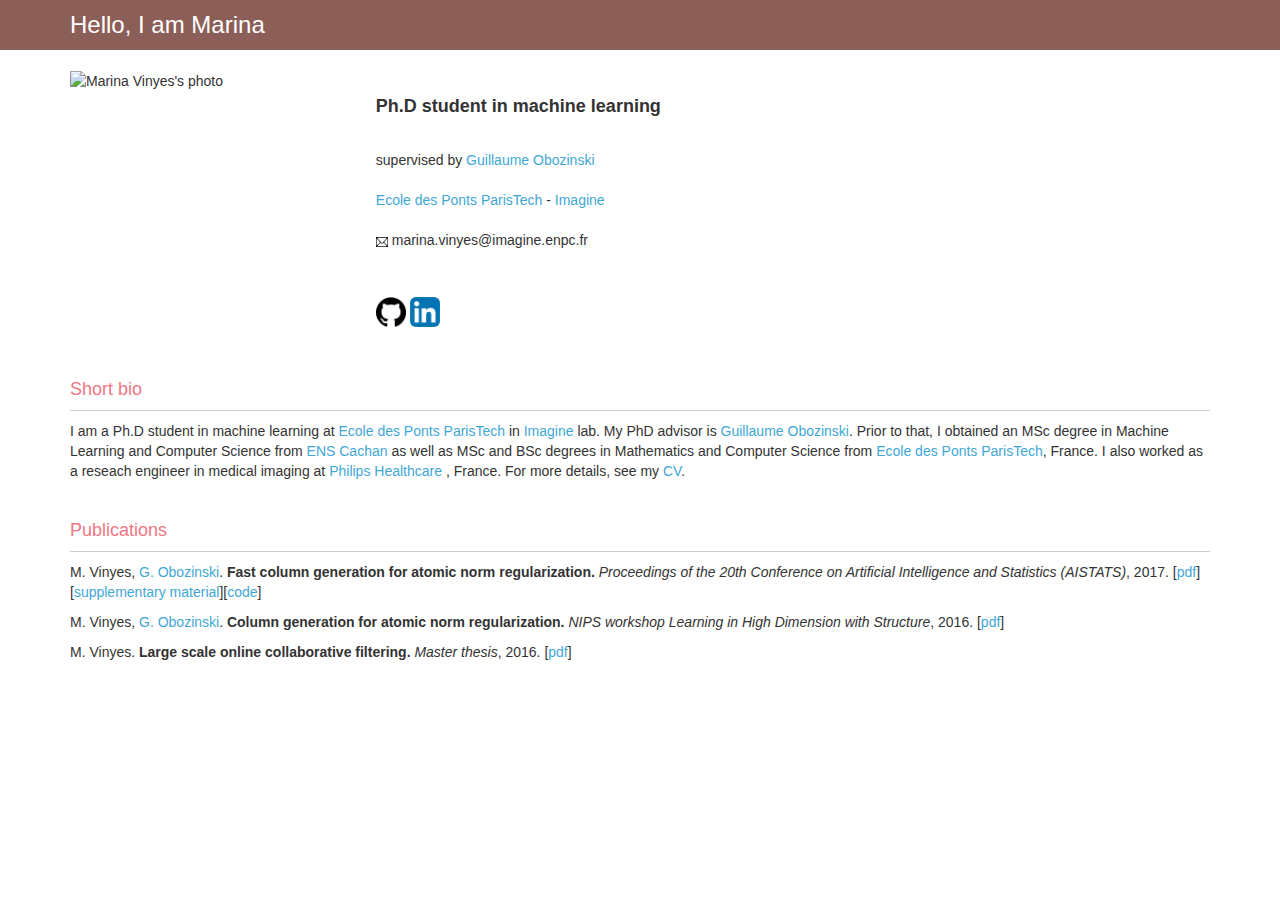
==== index.html @ 30b0c6c0 "new style" ====
<!DOCTYPE html>
<html lang="en">

<head>
    
    <meta charset="utf-8"> 
    <title> Marina Vinyes</title>
        
    <meta name="publisher" content="ENPC">
    <meta name="copyright" content="(c) 2016, Marina Vinyes">
    <meta name="distribution" content="global">
                    
    <meta http-equiv="X-UA-Compatible" content="IE=edge" />
    <meta name="author" content="Marina Vinyes - PhD student in machine learning"/>
    <meta name="designer" content=""/>
    <meta name="rating" content="General"/>
    <meta name="keywords" content="machine learning, optimization, convex optimization, large scale machine learning, sparsity, structure"/>
    <meta name="description" content="Marina Vinyes academic webpage"/>
    <meta name="robots" content="index,follow" />
                    
    <meta name="viewport" content="width=device-width, initial-scale=1">
<!--
    <link rel="stylesheet" href="http://maxcdn.bootstrapcdn.com/bootstrap/3.3.5/css/bootstrap.min.css">
    <link rel="stylesheet" href="https://maxcdn.bootstrapcdn.com/font-awesome/4.4.0/css/font-awesome.min.css">
 -->
    
    
    <link rel="stylesheet" href="bootstrap/bootstrap.css">
    <link rel="stylesheet" href="bootstrap/font-awesome.css">
     
    <link rel="stylesheet" href="files/mv-css.css" type="text/css">

        
<script>
  (function(i,s,o,g,r,a,m){i['GoogleAnalyticsObject']=r;i[r]=i[r]||function(){
  (i[r].q=i[r].q||[]).push(arguments)},i[r].l=1*new Date();a=s.createElement(o),
  m=s.getElementsByTagName(o)[0];a.async=1;a.src=g;m.parentNode.insertBefore(a,m)
  })(window,document,'script','//www.google-analytics.com/analytics.js','ga');

  ga('create', 'UA-67694408-1', 'auto');
  ga('send', 'pageview');

</script>
</head>


<body>
    
    <header class="navbar navbar-inverse navbar-static-top role=navigation">
        <div class="container">
            <div class="navbar-header">
                <a href="index.html" class="navbar-brand"><font size="5" weight="300" color="#fff">Hello, I am Marina </font></a>
            </div>
<!--            <nav id="bs-navbar" class="collapse navbar-collapse">-->
<!--                <ul class="nav navbar-nav">-->
<!--                    <li class="active">-->
<!--                        <a href="index.html">Home</a>-->
<!--                    </li>-->
<!--                    <!---->
<!--                    <li>-->
<!--                        <a href="projects.html">Projects</a>-->
<!--                    </li>-->
<!--                    <li>-->
<!--                        <a href="contact.html">Contact</a>-->
<!--                    </li>-->
<!--                     -->
<!--                </ul>-->
<!--            </nav>-->
        </div>
    </header>
    
    <div class="container">
        <div class="row">
            <div class="col-x-12 col-sm-5 col-md-4 col-lg-3"> 
                <img src="files/marinavinyes1.png" height="300" alt="Marina Vinyes's photo">
            </div>
            <div class="col-x-12 col-sm-7 col-md-8 col-lg-9"> 
                <p style="margin: 10pt; padding-top: 8pt; padding-bottom: 5pt">
                    <b style="font-size:large;">Ph.D student in machine learning</b></p>
                <p style="margin: 10pt; padding-top: 8pt; padding-bottom: 5pt">
                    supervised by
                    <a href="http://imagine.enpc.fr/~obozinsg/" class="simple">Guillaume Obozinski</a>
                </p>
                <p style="margin: 10pt; padding-bottom: 5pt">
                    <a href="http://www.enpc.fr/" class="simple">Ecole des Ponts ParisTech</a> - <a href="http://imagine.enpc.fr/" class="simple">Imagine </a><br> 
                </p>
                <p style="margin: 10pt">
                     <img  src="ico/enveloppe.png"  width="12" height="10" alt="mail"></i> marina.vinyes@imagine.enpc.fr
                </p>
                <p style="margin: 10pt">&nbsp;</p>
                <p style="margin: 10pt">
                <!--
                 <a href="https://github.com/vinyesm?tab=repositories" class="github"><i class="fa fa-github-square fa-2x"></i></a>
                 <a color="#2952A3" href="https://fr.linkedin.com/in/marina-vinyes-02257998" class="linkedin"><i class="fa fa-linkedin-square fa-2x"></i></a>
                 -->
                <a href="https://github.com/vinyesm?tab=repositories" class="github"> <img  src="ico/git.png" class="img-rounded" width="30" height="30" alt="github"></a>
                <a color="#2952A3" href="https://fr.linkedin.com/in/marina-vinyes-02257998" class="linkedin"><img  src="ico/linkedin.png" class="img-rounded" width="30" height="30" alt="linkedin"></i></a>
                
                </p>
            </div>
            <div class="clearfix visible-lg"></div>
        </div>
    
        <div class="page-header subtitle">
            <h4><font>Short bio</font></h4>
        </div>
        
        <p>
        I am a Ph.D student in machine learning at <a href="http://www.enpc.fr/" class="simple">Ecole des Ponts ParisTech</a> in <a href="http://imagine.enpc.fr/" class="simple">Imagine </a> lab. My PhD advisor is <a href="http://imagine.enpc.fr/~obozinsg/" class="simple">Guillaume Obozinski</a>. Prior to that, I obtained an MSc degree in Machine Learning and Computer Science from <a href="www.ens-cachan.fr/" class="simple">ENS Cachan</a> as well as MSc and BSc degrees in Mathematics and Computer Science from <a href="http://www.enpc.fr/" class="simple">Ecole des Ponts ParisTech</a>, France. I also worked as a reseach engineer in medical imaging at <a href="https://www.philips.fr/healthcare" class="simple">Philips Healthcare </a> , France. For more details, see my <a href="cv/vinyes_CV.pdf" class="simple">CV</a>.
	</p>
        
        <div class="page-header subtitle">
            <h4><font>Publications</font></h4>
        </div>
		<p> M. Vinyes, <a href="imagine.enpc.fr/~obozinsg/" class="simple">G. Obozinski</a>. <b>Fast column generation for atomic norm regularization.</b> <i>Proceedings of the 20th Conference on Artificial Intelligence and Statistics (AISTATS)</i>, 2017. [<a href="papers/vinyes2017fast.pdf" class="simple">pdf</a>][<a class="simple" href="papers/vinyes2017fast_supp.pdf">supplementary material</a>][<a class="simple" href="https://github.com/vinyesm/fcgan">code</a>] </p>
 <!--
  [<a href="#/" data-toggle="collapse" data-target=".bibtex_16" class="simple">bibtex</a>]
         <div class="row collapse bibtex_16">
                <br />
             <pre class="col-sm-offset-3 col-sm-8">@inproceedings{vinyes2017,
                 title     = {Fast column generation for atomic norm regularization.},
                 author    = {Vinyes, M. and Obozinski, G.},
                 booktitle = {Proceedings of the 20th Conference on Artificial Intelligence and Statistics},
                 year      = {2017}
                 }</pre>
            </div>
-->
            
            <p> M. Vinyes, <a class="simple" href="imagine.enpc.fr/~obozinsg/" class="names">G. Obozinski</a>. <b>Column generation for atomic norm regularization.</b> <i>NIPS workshop Learning in High Dimension with Structure</i>, 2016. [<a class="simple" href="papers/nips16_lhds_workshop.pdf">pdf</a>]
            
            
            <p>  M. Vinyes. <b>Large scale online collaborative filtering.</b> <i>Master thesis</i>, 2016. [<a class="simple" href="papers/RapportMVA_Marina_VINYES.pdf">pdf</a>]
            
 
    
    <script src="bootstrap/bootstrap.js"></script>
    <script src="bootstrap/jquery.js"></script>
    
<!--

    <script src="https://ajax.googleapis.com/ajax/libs/jquery/1.11.3/jquery.min.js"></script>

    <script src="http://maxcdn.bootstrapcdn.com/bootstrap/3.3.5/js/bootstrap.min.js"></script>    
     -->
</body>

</html>
---- files/mv-css.css ----
body {
    padding-top: 0;
    padding-bottom: 30px;
}

h4{
    color: #EF7783;
}

.navbar {
    background-color: #8C5E58;
    font-weight: 300;
    border: none;
    
}

.navbar

a{
    color:#3FA7D6; !important
}

.subtitle{
    margin: 40px 0 10px;
    border-bottom: 1px solid #ccc;
    padding: 0;
}

a.simple {color:#3FA7D6;}
a.simple:link  {text-decoration: none; color: #3FA7D6;}
a.simple:visited {text-decoration: none; color: #3FA7D6;}
a.simple:hover {text-decoration: none; border-bottom: none; color: #B24700;}
a.simple:active {text-decoration: none; color: #3FA7D6;}

a.names {color:#000000;}
a.names:link  {text-decoration: none; color: #000000;}
a.names:visited {text-decoration: none; color: #000000;}
a.names:hover {text-decoration: none; border-bottom: none; color: #E65C00;}
a.names:active {text-decoration: none; color: #000000;}

a.env {color:#979797;}
a.env:link {text-decoration: none; color: #979797;}
a.env:visited {text-decoration: none; color: #979797;}
a.env:hover {text-decoration: none; border-bottom: none; color: #333333;}
a.env:active {text-decoration: none; color: #979797;}


a.linkedin {color:#516EA9;}
a.linkedin:link  {text-decoration: none; color: #516EA9;}
a.linkedin:visited {text-decoration: none; color: #516EA9;}
a.linkedin:hover {text-decoration: none; border-bottom: none; color: #254A93;}
a.linkedin:active {text-decoration: none; color: #516EA9;}


a.github {color:#555555;}
a.github:link {text-decoration: none; color: #555555;}
a.github:visited {text-decoration: none; color: #555555;}
a.github:hover {text-decoration: none; border-bottom: none; color: #2B2B2B;}
a.github:active {text-decoration: none; color: #555555;}
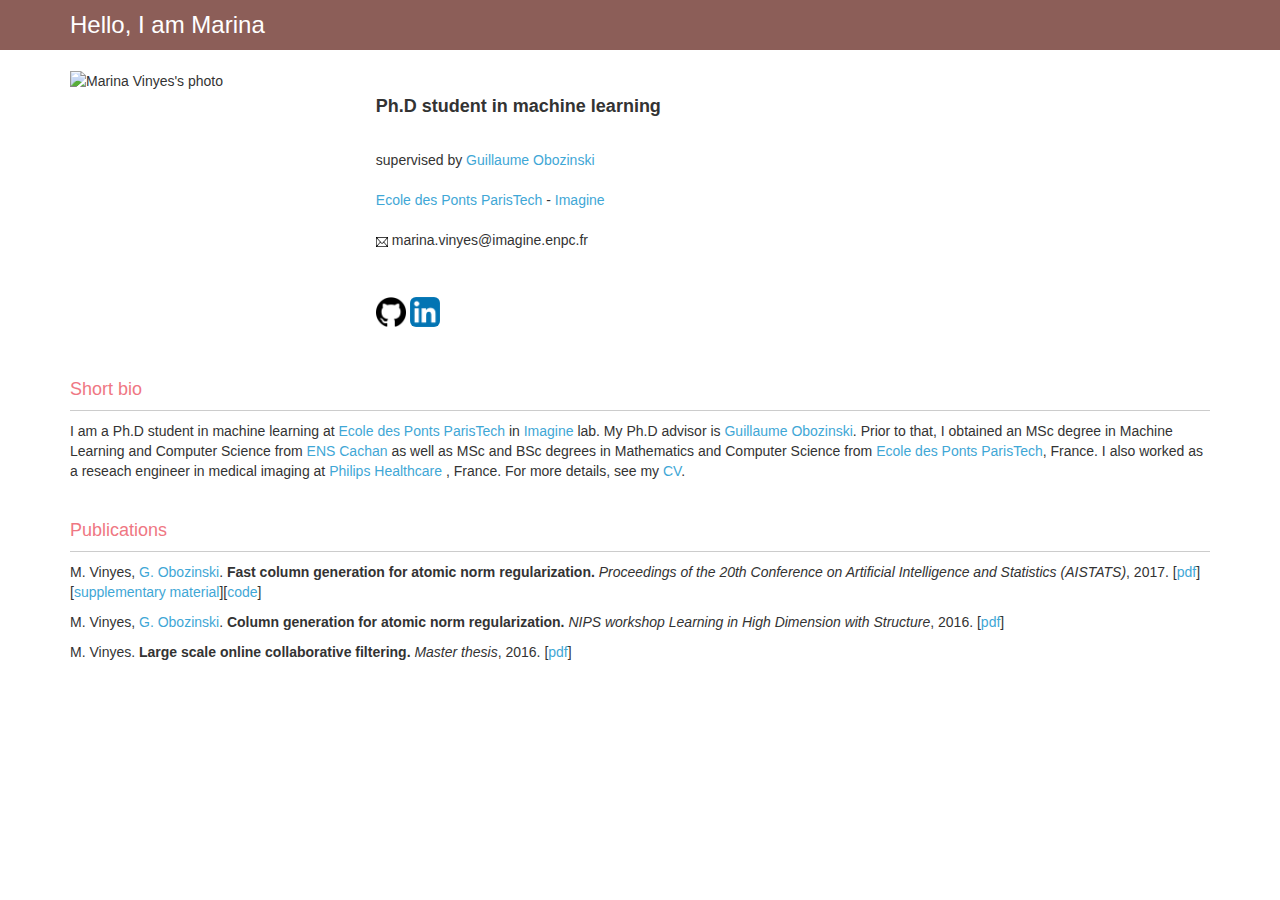
==== commit 23b8fd30: "typo" ====
--- a/index.html
+++ b/index.html
@@ -106,7 +106,7 @@
         </div>
         
         <p>
-        I am a Ph.D student in machine learning at <a href="http://www.enpc.fr/" class="simple">Ecole des Ponts ParisTech</a> in <a href="http://imagine.enpc.fr/" class="simple">Imagine </a> lab. My PhD advisor is <a href="http://imagine.enpc.fr/~obozinsg/" class="simple">Guillaume Obozinski</a>. Prior to that, I obtained an MSc degree in Machine Learning and Computer Science from <a href="www.ens-cachan.fr/" class="simple">ENS Cachan</a> as well as MSc and BSc degrees in Mathematics and Computer Science from <a href="http://www.enpc.fr/" class="simple">Ecole des Ponts ParisTech</a>, France. I also worked as a reseach engineer in medical imaging at <a href="https://www.philips.fr/healthcare" class="simple">Philips Healthcare </a> , France. For more details, see my <a href="cv/vinyes_CV.pdf" class="simple">CV</a>.
+        I am a Ph.D student in machine learning at <a href="http://www.enpc.fr/" class="simple">Ecole des Ponts ParisTech</a> in <a href="http://imagine.enpc.fr/" class="simple">Imagine </a> lab. My Ph.D advisor is <a href="http://imagine.enpc.fr/~obozinsg/" class="simple">Guillaume Obozinski</a>. Prior to that, I obtained an MSc degree in Machine Learning and Computer Science from <a href="www.ens-cachan.fr/" class="simple">ENS Cachan</a> as well as MSc and BSc degrees in Mathematics and Computer Science from <a href="http://www.enpc.fr/" class="simple">Ecole des Ponts ParisTech</a>, France. I also worked as a reseach engineer in medical imaging at <a href="https://www.philips.fr/healthcare" class="simple">Philips Healthcare </a> , France. For more details, see my <a href="cv/vinyes_CV.pdf" class="simple">CV</a>.
 	</p>
         
         <div class="page-header subtitle">
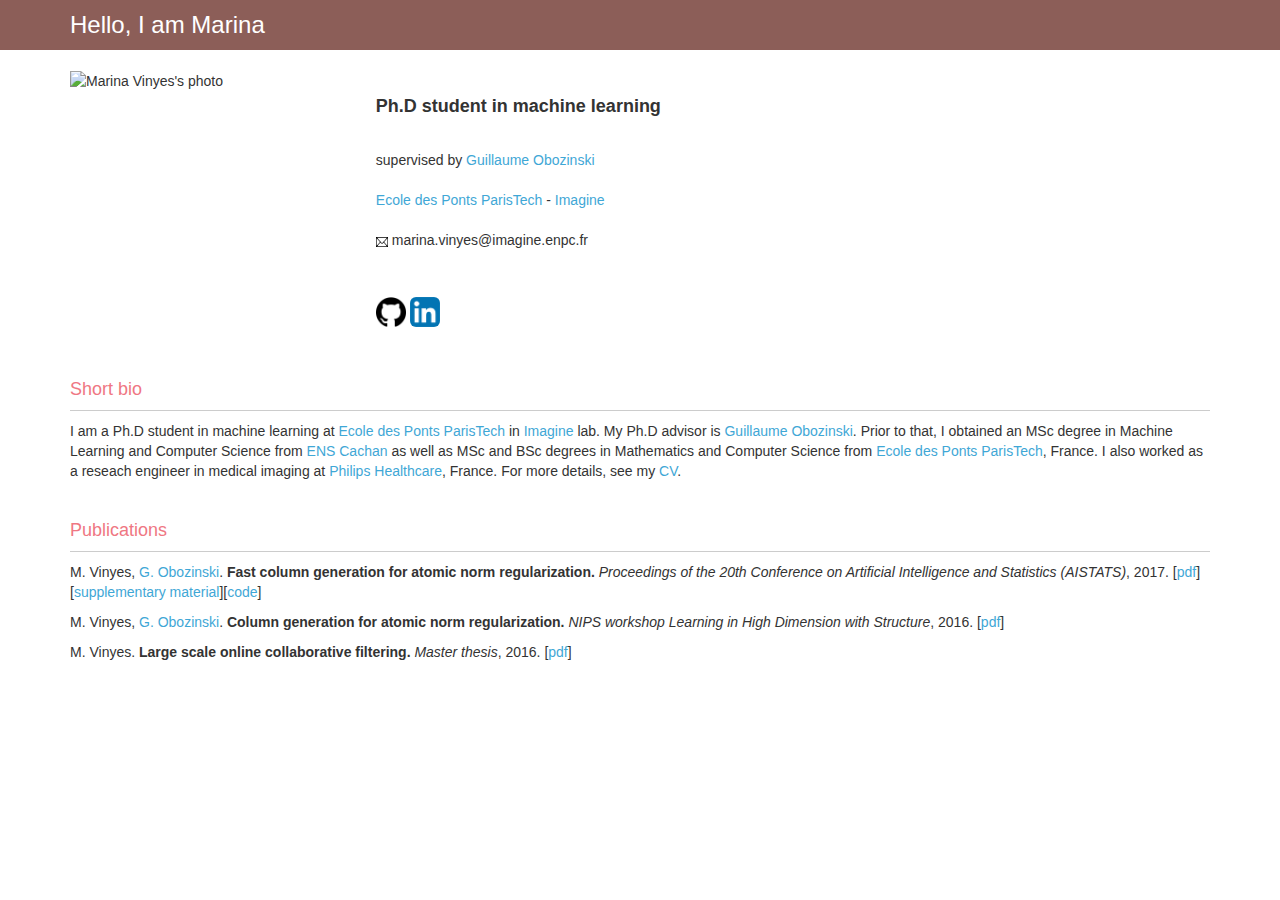
==== commit bf99f007: "typo" ====
--- a/index.html
+++ b/index.html
@@ -106,7 +106,7 @@
         </div>
         
         <p>
-        I am a Ph.D student in machine learning at <a href="http://www.enpc.fr/" class="simple">Ecole des Ponts ParisTech</a> in <a href="http://imagine.enpc.fr/" class="simple">Imagine </a> lab. My Ph.D advisor is <a href="http://imagine.enpc.fr/~obozinsg/" class="simple">Guillaume Obozinski</a>. Prior to that, I obtained an MSc degree in Machine Learning and Computer Science from <a href="www.ens-cachan.fr/" class="simple">ENS Cachan</a> as well as MSc and BSc degrees in Mathematics and Computer Science from <a href="http://www.enpc.fr/" class="simple">Ecole des Ponts ParisTech</a>, France. I also worked as a reseach engineer in medical imaging at <a href="https://www.philips.fr/healthcare" class="simple">Philips Healthcare </a> , France. For more details, see my <a href="cv/vinyes_CV.pdf" class="simple">CV</a>.
+        I am a Ph.D student in machine learning at <a href="http://www.enpc.fr/" class="simple">Ecole des Ponts ParisTech</a> in <a href="http://imagine.enpc.fr/" class="simple">Imagine </a> lab. My Ph.D advisor is <a href="http://imagine.enpc.fr/~obozinsg/" class="simple">Guillaume Obozinski</a>. Prior to that, I obtained an MSc degree in Machine Learning and Computer Science from <a href="www.ens-cachan.fr/" class="simple">ENS Cachan</a> as well as MSc and BSc degrees in Mathematics and Computer Science from <a href="http://www.enpc.fr/" class="simple">Ecole des Ponts ParisTech</a>, France. I also worked as a reseach engineer in medical imaging at <a href="https://www.philips.fr/healthcare" class="simple">Philips Healthcare</a>, France. For more details, see my <a href="cv/vinyes_CV.pdf" class="simple">CV</a>.
 	</p>
         
         <div class="page-header subtitle">
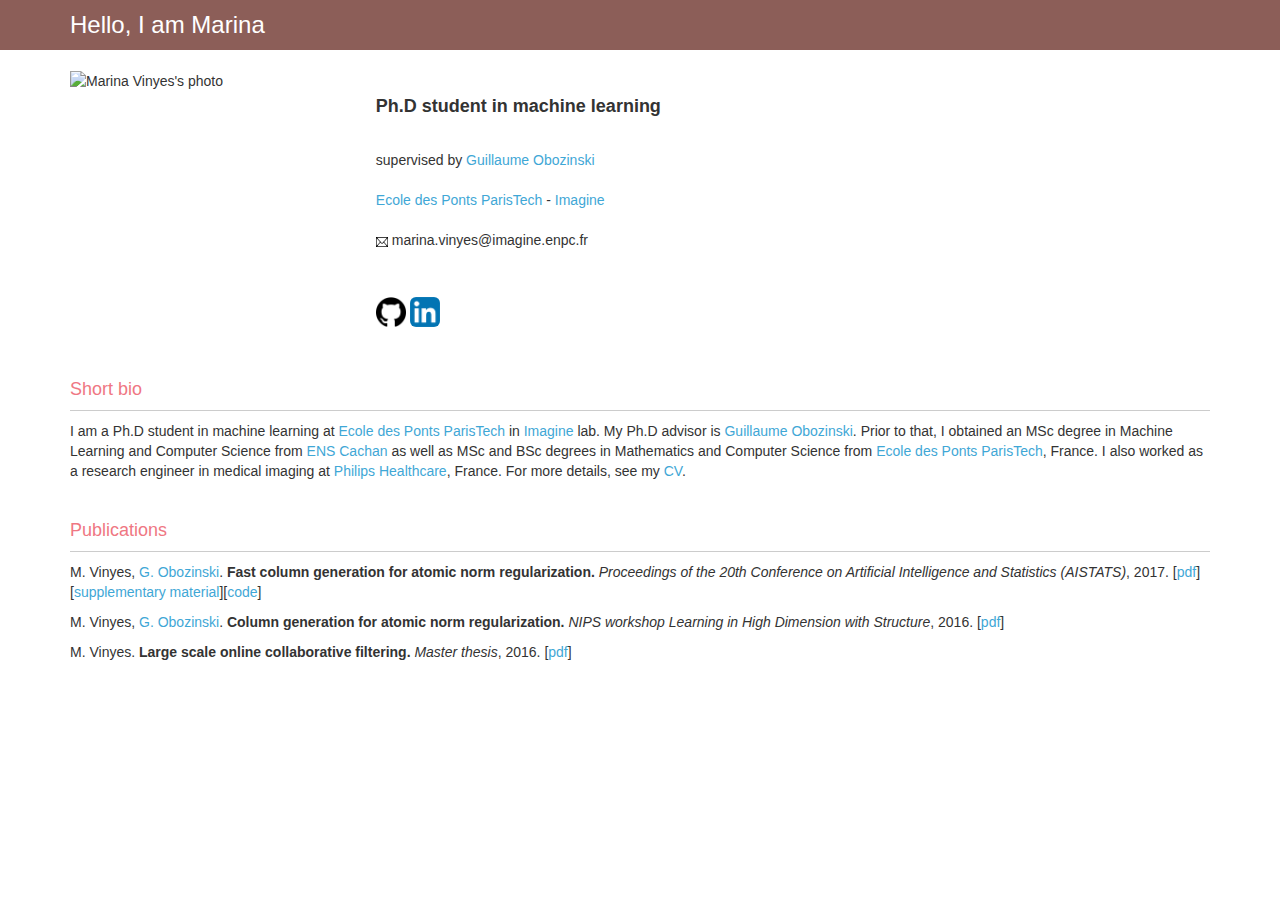
==== commit 8c87fa95: "typo" ====
--- a/index.html
+++ b/index.html
@@ -106,7 +106,7 @@
         </div>
         
         <p>
-        I am a Ph.D student in machine learning at <a href="http://www.enpc.fr/" class="simple">Ecole des Ponts ParisTech</a> in <a href="http://imagine.enpc.fr/" class="simple">Imagine </a> lab. My Ph.D advisor is <a href="http://imagine.enpc.fr/~obozinsg/" class="simple">Guillaume Obozinski</a>. Prior to that, I obtained an MSc degree in Machine Learning and Computer Science from <a href="www.ens-cachan.fr/" class="simple">ENS Cachan</a> as well as MSc and BSc degrees in Mathematics and Computer Science from <a href="http://www.enpc.fr/" class="simple">Ecole des Ponts ParisTech</a>, France. I also worked as a reseach engineer in medical imaging at <a href="https://www.philips.fr/healthcare" class="simple">Philips Healthcare</a>, France. For more details, see my <a href="cv/vinyes_CV.pdf" class="simple">CV</a>.
+        I am a Ph.D student in machine learning at <a href="http://www.enpc.fr/" class="simple">Ecole des Ponts ParisTech</a> in <a href="http://imagine.enpc.fr/" class="simple">Imagine </a> lab. My Ph.D advisor is <a href="http://imagine.enpc.fr/~obozinsg/" class="simple">Guillaume Obozinski</a>. Prior to that, I obtained an MSc degree in Machine Learning and Computer Science from <a href="www.ens-cachan.fr/" class="simple">ENS Cachan</a> as well as MSc and BSc degrees in Mathematics and Computer Science from <a href="http://www.enpc.fr/" class="simple">Ecole des Ponts ParisTech</a>, France. I also worked as a research engineer in medical imaging at <a href="https://www.philips.fr/healthcare" class="simple">Philips Healthcare</a>, France. For more details, see my <a href="cv/vinyes_CV.pdf" class="simple">CV</a>.
 	</p>
         
         <div class="page-header subtitle">
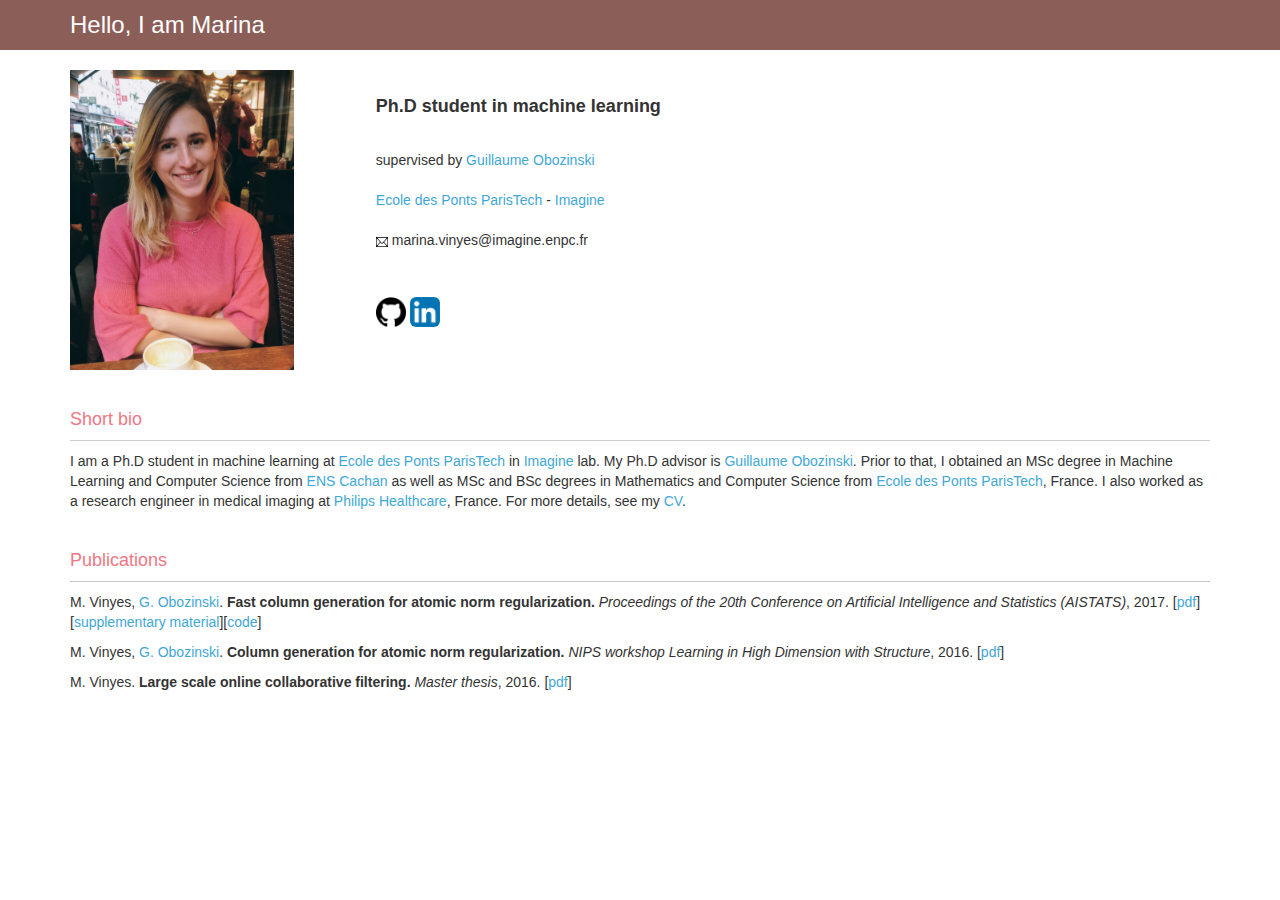
==== commit 23e737b7: "smaller img" ====
--- a/index.html
+++ b/index.html
@@ -72,7 +72,7 @@
     <div class="container">
         <div class="row">
             <div class="col-x-12 col-sm-5 col-md-4 col-lg-3"> 
-                <img src="files/marinavinyes1.png" height="300" alt="Marina Vinyes's photo">
+                <img src="files/marinavinyes1.jpg" height="300" alt="Marina Vinyes's photo">
             </div>
             <div class="col-x-12 col-sm-7 col-md-8 col-lg-9"> 
                 <p style="margin: 10pt; padding-top: 8pt; padding-bottom: 5pt">
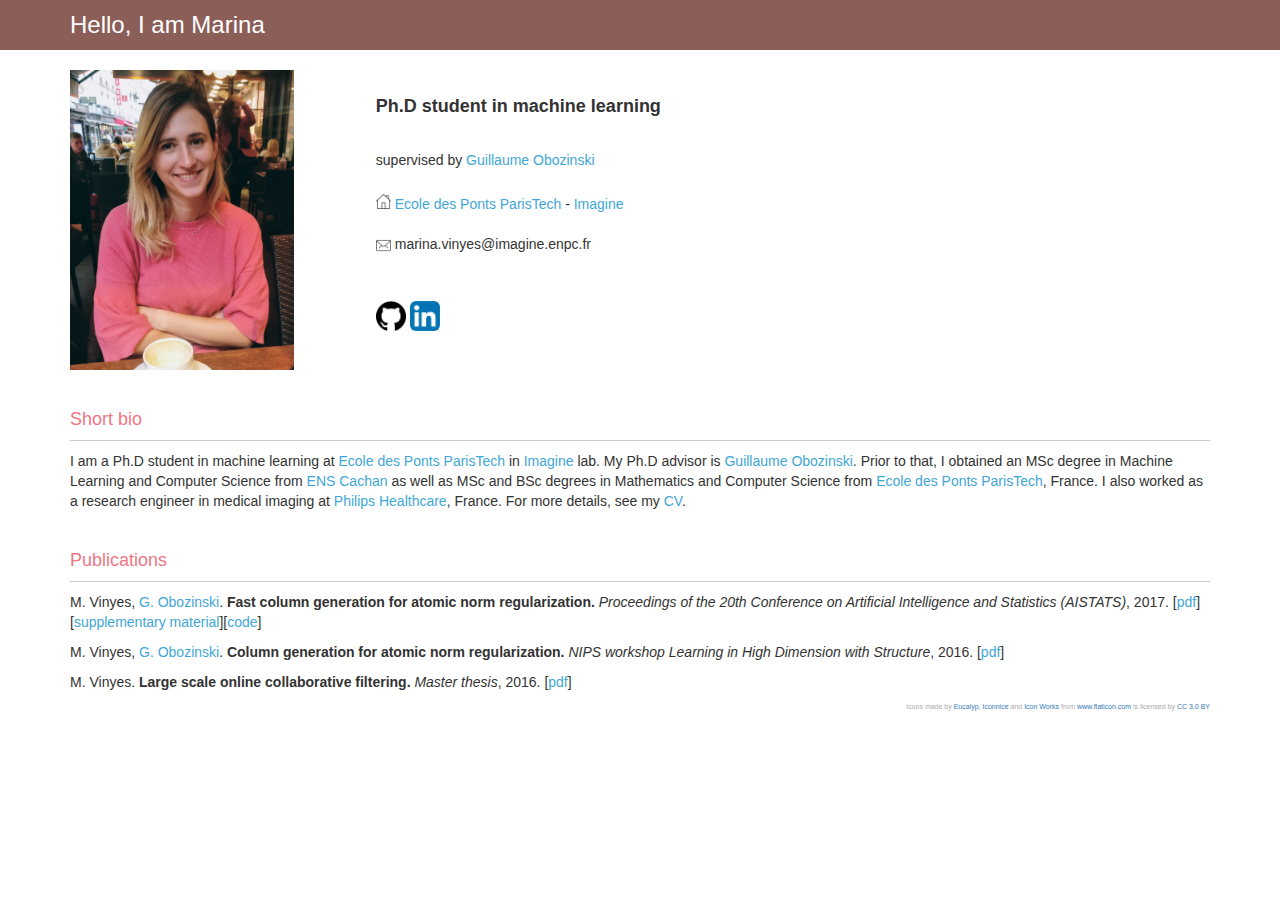
==== commit ce2da6a2: "adding icons" ====
--- a/index.html
+++ b/index.html
@@ -24,7 +24,7 @@
     <link rel="stylesheet" href="https://maxcdn.bootstrapcdn.com/font-awesome/4.4.0/css/font-awesome.min.css">
  -->
     
-    
+    <link rel="icon" type="image/png" href="ico/android-icon.png" />
     <link rel="stylesheet" href="bootstrap/bootstrap.css">
     <link rel="stylesheet" href="bootstrap/font-awesome.css">
      
@@ -82,10 +82,10 @@
                     <a href="http://imagine.enpc.fr/~obozinsg/" class="simple">Guillaume Obozinski</a>
                 </p>
                 <p style="margin: 10pt; padding-bottom: 5pt">
-                    <a href="http://www.enpc.fr/" class="simple">Ecole des Ponts ParisTech</a> - <a href="http://imagine.enpc.fr/" class="simple">Imagine </a><br> 
+                    <img  src="ico/home.png"  width="15" height="15" alt="home"></i><a href="http://www.enpc.fr/" class="simple" style="vertical-align: sub;"> Ecole des Ponts ParisTech</a> <span style="vertical-align: sub;">-</span> <a href="http://imagine.enpc.fr/" class="simple" style="vertical-align: sub;">Imagine </a><br>
                 </p>
                 <p style="margin: 10pt">
-                     <img  src="ico/enveloppe.png"  width="12" height="10" alt="mail"></i> marina.vinyes@imagine.enpc.fr
+                     <img  src="ico/mail.png"  width="15" height="15" alt="mail"></i> marina.vinyes@imagine.enpc.fr
                 </p>
                 <p style="margin: 10pt">&nbsp;</p>
                 <p style="margin: 10pt">
@@ -130,8 +130,6 @@
             
             
             <p>  M. Vinyes. <b>Large scale online collaborative filtering.</b> <i>Master thesis</i>, 2016. [<a class="simple" href="papers/RapportMVA_Marina_VINYES.pdf">pdf</a>]
-            
- 
     
     <script src="bootstrap/bootstrap.js"></script>
     <script src="bootstrap/jquery.js"></script>
@@ -144,5 +142,7 @@
      -->
 </body>
 
+<div class="flaticon-credit">Icons made by <a href="https://www.flaticon.com/authors/eucalyp" title="Eucalyp">Eucalyp</a>, <a href="https://www.flaticon.com/authors/iconnice" title="Iconnice">Iconnice</a> and <a href="https://www.flaticon.com/authors/icon-works" title="Icon Works">Icon Works</a> from <a href="https://www.flaticon.com/" title="Flaticon">www.flaticon.com</a> is licensed by <a href="http://creativecommons.org/licenses/by/3.0/" title="Creative Commons BY 3.0" target="_blank">CC 3.0 BY</a></div>
+
 </html>
 
--- a/files/mv-css.css
+++ b/files/mv-css.css
@@ -26,6 +26,13 @@
     margin: 40px 0 10px;
     border-bottom: 1px solid #ccc;
     padding: 0;
+}
+
+.flaticon-credit{
+    background-position: bottom;
+    font-size: 7px;
+    color: #aaa;
+    text-align: right;
 }
 
 a.simple {color:#3FA7D6;}
